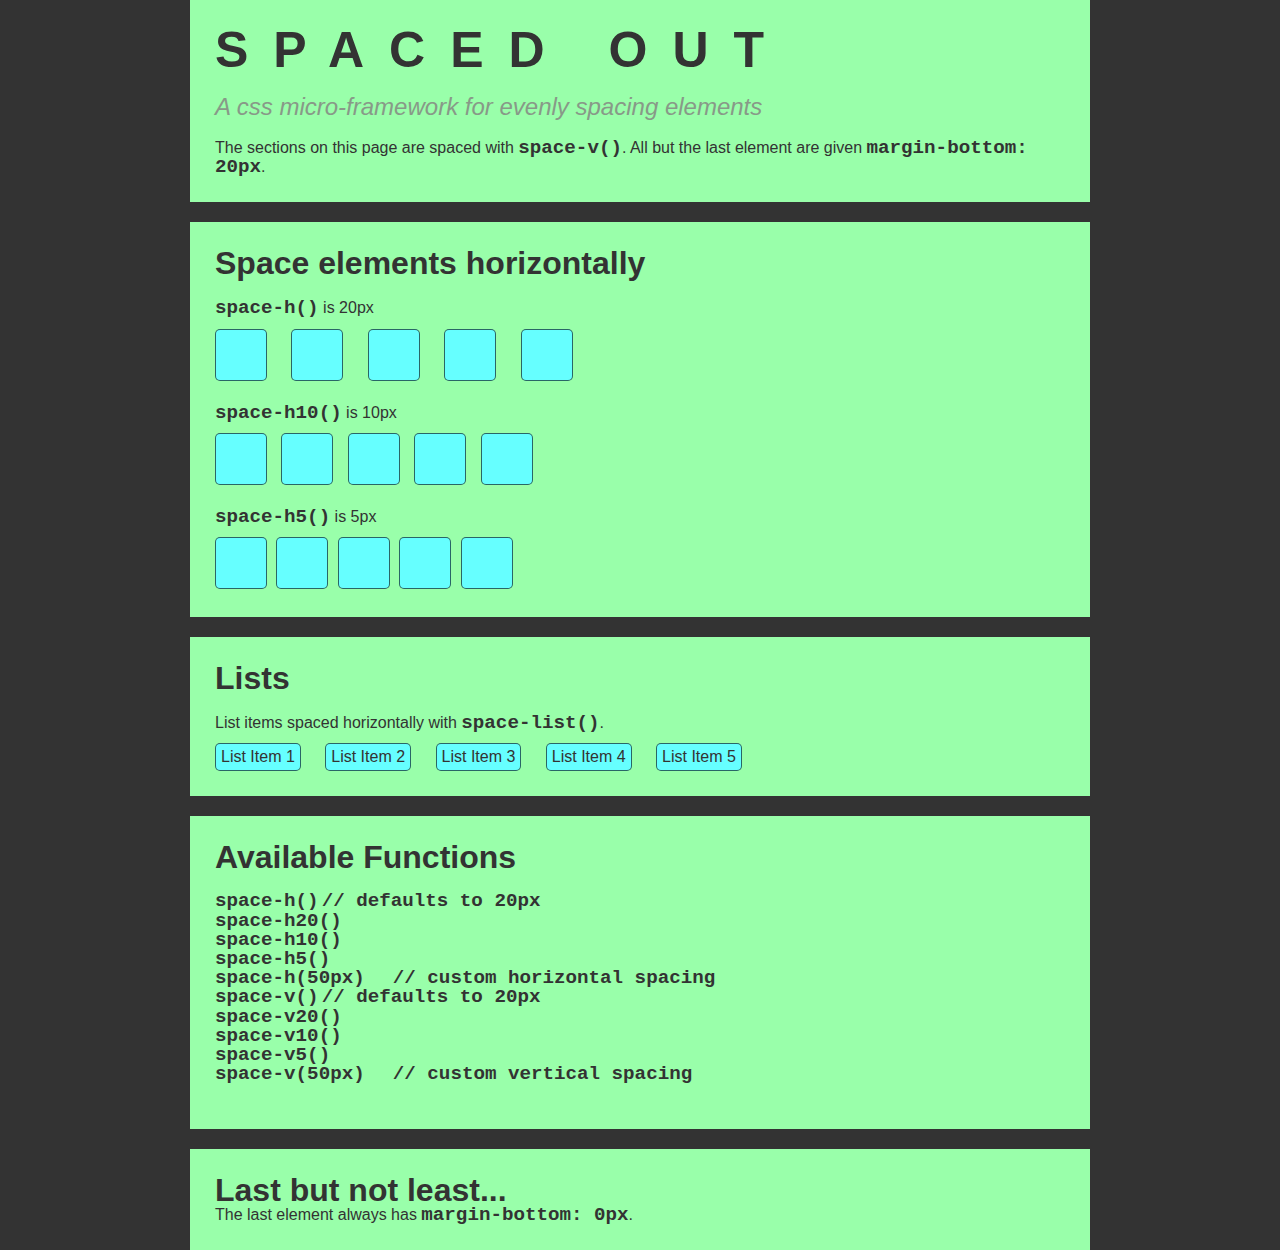
==== index.html @ 8ca6fb46 "Reference local spacedout.css. Referencing github directly doesn't work because of the MIME type." ====
<!DOCTYPE html>
<html lang="en">
<head>
	<meta charset="utf-8" />
	<title>S P A C E D   O U T</title>
	<link rel="stylesheet" type="text/css" href="reset.css" />
	<!-- can't reference directly from github because of MIME type? -->
	<!--<link rel="stylesheet" type="text/css" href="https://raw.github.com/RaineOrShine/spacedoutcss/master/spacedout.css" />-->
	<link rel="stylesheet" type="text/css" href="spacedout.css" />
	<link rel="stylesheet" type="text/css" href="main.css" />
	<!--[if IE]>
		<script src="http://html5shiv.googlecode.com/svn/trunk/html5.js"></script>
	<![endif]-->
</head>
<body>
 
	<div id="content" class="space-v">
		<section class="space-v">
			<h1 class="megaspace">Spaced Out</h1>
			<div class="subtitle">A css micro-framework for evenly spacing elements</div>
			<p>The sections on this page are spaced with <code>space-v()</code>. All but the last element are given <code>margin-bottom: 20px</code>.</p>
		</section>

		<section class="space-v">
			<h2>Space elements horizontally</h2>
			<div class="space-v">
				<section class="space-v10">
					<p><code>space-h()</code> is 20px</p>
					<div class="space-h">
						<div class="box"></div>
						<div class="box"></div>
						<div class="box"></div>
						<div class="box"></div>
						<div class="box"></div>
					</div>
				</section>
				<section class="space-v10">
					<p><code>space-h10()</code> is 10px</p>
					<div class="space-h10">
						<div class="box"></div>
						<div class="box"></div>
						<div class="box"></div>
						<div class="box"></div>
						<div class="box"></div>
					</div>
				</section>
				<section class="space-v10">
					<p><code>space-h5()</code> is 5px</p>
					<div class="space-h5">
						<div class="box"></div>
						<div class="box"></div>
						<div class="box"></div>
						<div class="box"></div>
						<div class="box"></div>
					</div>
				</section>
			</div>
		</section>

		<section class="space-v">
		<h2>Lists</h2>
		<div class="space-v10">
			<p>List items spaced horizontally with <code>space-list()</code>.</p>
			<ul id="list" class="space-list">
				<li>List Item 1</li>
				<li>List Item 2</li>
				<li>List Item 3</li>
				<li>List Item 4</li>
				<li>List Item 5</li>
			</ul>
		</div>
		</section>

		<section>
			<h2>Available Functions</h2>
			<pre><code>
space-h()	// defaults to 20px
space-h20()
space-h10()
space-h5()
space-h(50px)	// custom horizontal spacing
space-v()	// defaults to 20px
space-v20()
space-v10()
space-v5()
space-v(50px)	// custom vertical spacing
			</code></pre>
		</section>

		<section>
			<h2>Last but not least...</h2>
			<p>The last element always has <code>margin-bottom: 0px</code>.</p>
		</section>
	</div>

</body>
</html>
---- spacedout.css ----
/*********************************************
  S P A C E D   O U T
  A   c s s   m a r g i n   m i c r o - f r a m e w o r k
 *********************************************/
/*********************************************
 * TEST
 *********************************************/
.space-out > * {
  margin-right: 20px;
  margin-right: 20px;
}
.space-out > *:last-child {
  margin-right: 0;
  margin-right: 0;
}
.space-h > * {
  margin-right: 20px;
  margin-right: 20px;
}
.space-h > *:last-child {
  margin-right: 0;
  margin-right: 0;
}
.space-h5 > * {
  margin-right: 5px;
  margin-right: 5px;
}
.space-h5 > *:last-child {
  margin-right: 0;
  margin-right: 0;
}
.space-h10 > * {
  margin-right: 10px;
  margin-right: 10px;
}
.space-h10 > *:last-child {
  margin-right: 0;
  margin-right: 0;
}
.space-h20 > * {
  margin-right: 20px;
  margin-right: 20px;
}
.space-h20 > *:last-child {
  margin-right: 0;
  margin-right: 0;
}
.space-v > * {
  margin-bottom: 20px;
  margin-bottom: 20px;
}
.space-v > *:last-child {
  margin-bottom: 0;
  margin-bottom: 0;
}
.space-v5 > * {
  margin-bottom: 5px;
  margin-bottom: 5px;
}
.space-v5 > *:last-child {
  margin-bottom: 0;
  margin-bottom: 0;
}
.space-v10 > * {
  margin-bottom: 10px;
  margin-bottom: 10px;
}
.space-v10 > *:last-child {
  margin-bottom: 0;
  margin-bottom: 0;
}
.space-v20 > * {
  margin-bottom: 20px;
  margin-bottom: 20px;
}
.space-v20 > *:last-child {
  margin-bottom: 0;
  margin-bottom: 0;
}
.space-list > * {
  margin-right: 20px;
  margin-right: 20px;
}
.space-list > *:last-child {
  margin-right: 0;
  margin-right: 0;
}
.space-listul,
.space-listol {
  list-style: none;
  margin: 0;
  padding: 0;
}
.space-list> * {
  display: inline-block;
}
---- main.css ----
body {
  color: #333;
  background-color: #333;
  font-family: Arial;
  font-size: 16px;
}
h1 {
  font-weight: bold;
  font-size: 50px;
}
h2 {
  font-weight: bold;
  font-size: 32px;
}
code {
  font-family: Monospace;
  font-weight: bold;
  font-size: 120%;
}
#content {
  width: 900px;
  margin: 0 auto;
}
#content> section {
  background-color: #9fa;
  padding: 25px;
}
#list li {
  background-color: #6ff;
  border: solid 1px rgba(0,0,0,0.60);
  padding: 5px;
  border-radius: 5px;
}
.megaspace {
  letter-spacing: 25px;
  text-transform: uppercase;
}
.subtitle {
  color: #898;
  font-style: italic;
  font-size: 24px;
}
.box {
  display: inline-block;
  width: 50px;
  height: 50px;
  background-color: #6ff;
  border-radius: 5px;
  border: solid 1px rgba(0,0,0,0.60);
}
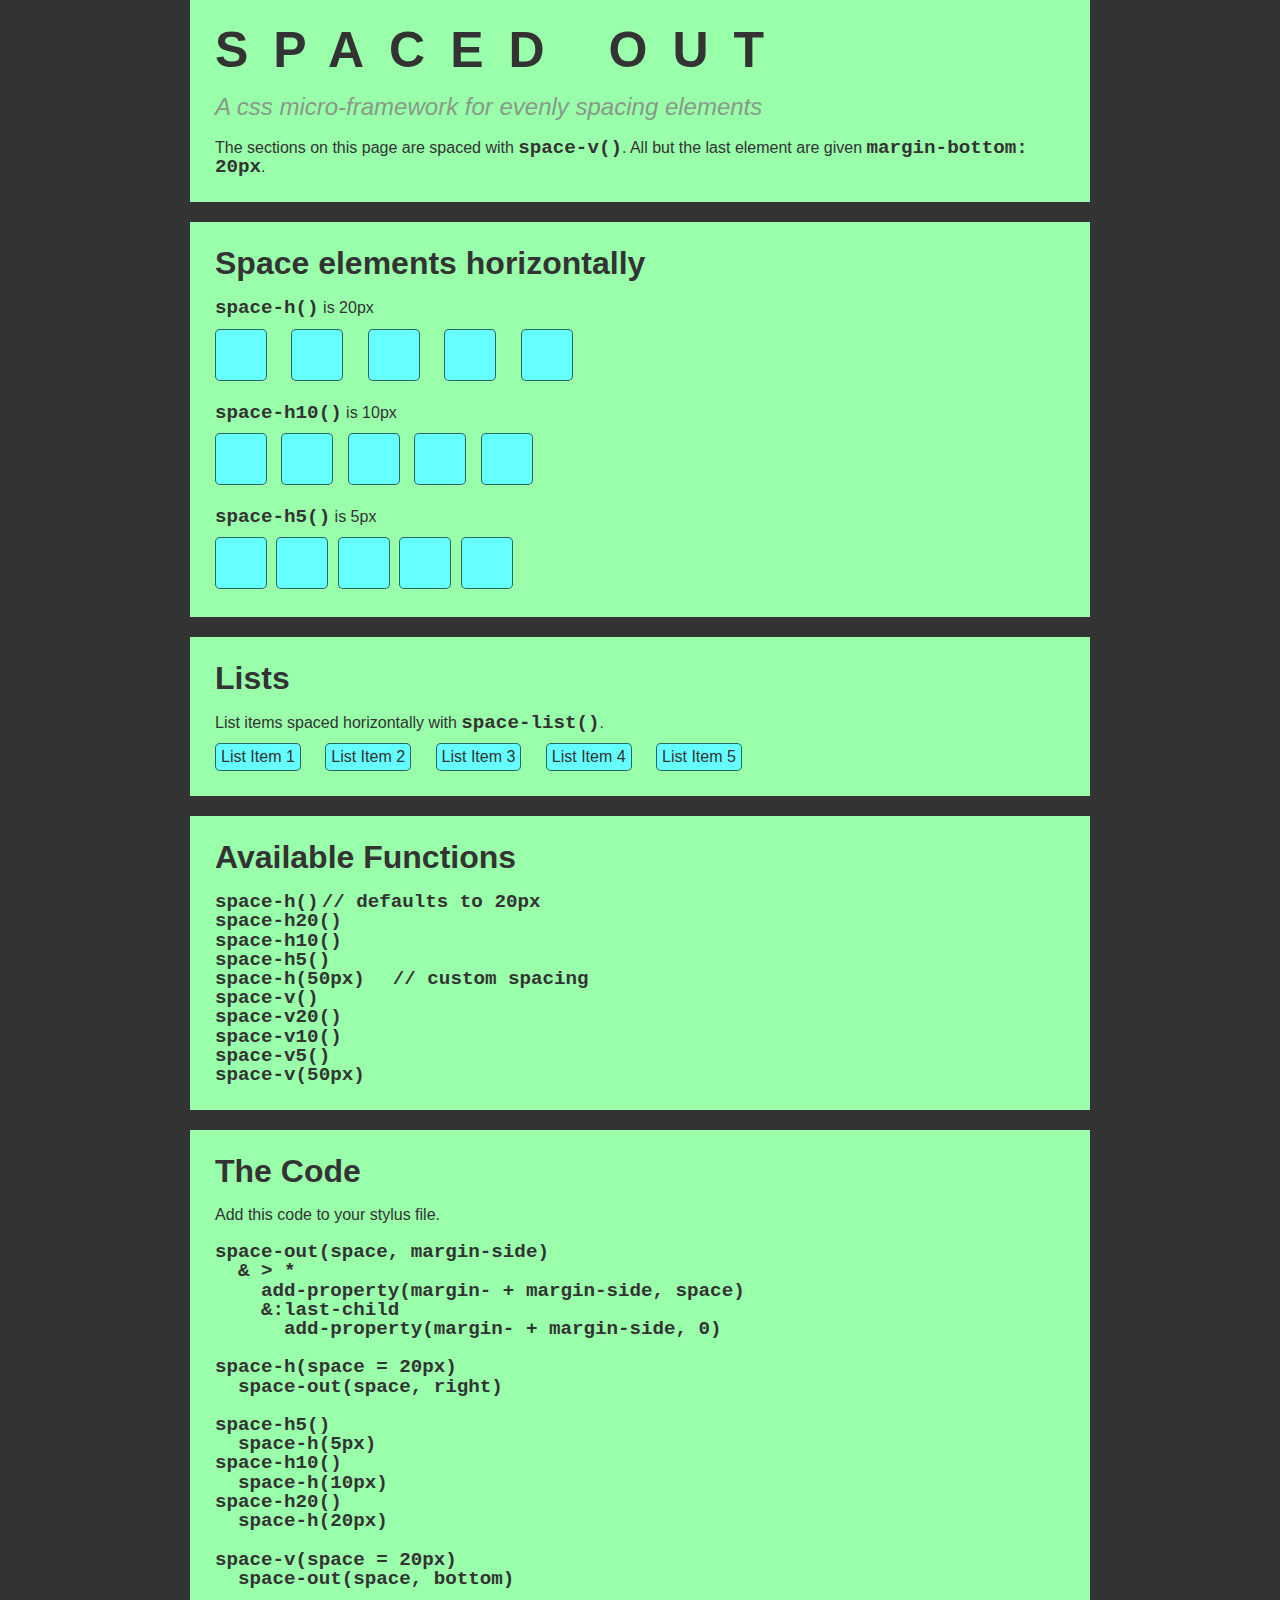
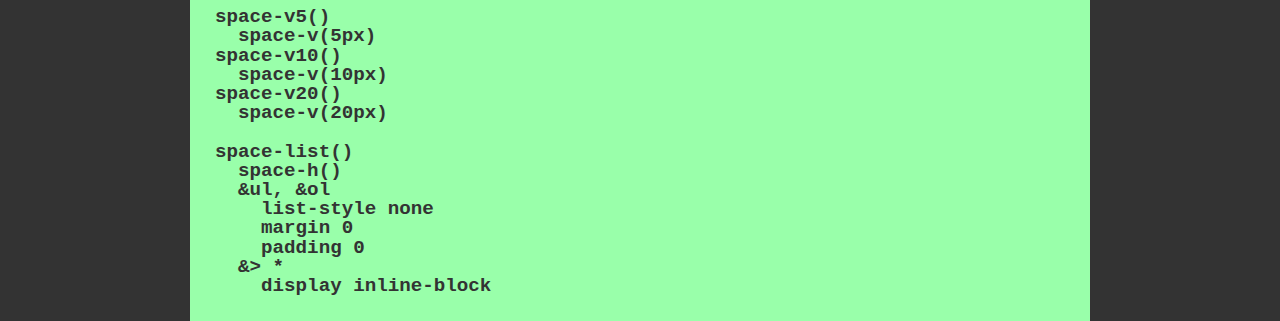
==== commit 23dabdfa: "Add code to documentation. Add syntax highlighting." ====
--- a/index.html
+++ b/index.html
@@ -4,6 +4,7 @@
 	<meta charset="utf-8" />
 	<title>S P A C E D   O U T</title>
 	<link rel="stylesheet" type="text/css" href="reset.css" />
+	<link rel="stylesheet" href="http://yandex.st/highlightjs/6.2/styles/solarized_dark.min.css">
 	<!-- can't reference directly from github because of MIME type? -->
 	<!--<link rel="stylesheet" type="text/css" href="https://raw.github.com/RaineOrShine/spacedoutcss/master/spacedout.css" />-->
 	<link rel="stylesheet" type="text/css" href="spacedout.css" />
@@ -71,27 +72,62 @@
 		</div>
 		</section>
 
-		<section>
+		<section class="space-v">
 			<h2>Available Functions</h2>
-			<pre><code>
-space-h()	// defaults to 20px
+			<pre><code>space-h()	// defaults to 20px
 space-h20()
 space-h10()
 space-h5()
-space-h(50px)	// custom horizontal spacing
-space-v()	// defaults to 20px
+space-h(50px)	// custom spacing
+space-v()
 space-v20()
 space-v10()
 space-v5()
-space-v(50px)	// custom vertical spacing
-			</code></pre>
+space-v(50px)</code></pre>
 		</section>
 
-		<section>
-			<h2>Last but not least...</h2>
-			<p>The last element always has <code>margin-bottom: 0px</code>.</p>
+		<section class="space-v">
+			<h2>The Code</h2>
+			<p>Add this code to your stylus file.</p>
+			<pre><code class="javascript">space-out(space, margin-side)
+  & > *
+    add-property(margin- + margin-side, space)
+    &:last-child
+      add-property(margin- + margin-side, 0)
+
+space-h(space = 20px)
+  space-out(space, right)
+
+space-h5()
+  space-h(5px)
+space-h10()
+  space-h(10px)
+space-h20()
+  space-h(20px)
+
+space-v(space = 20px)
+  space-out(space, bottom)
+
+space-v5()
+  space-v(5px)
+space-v10()
+  space-v(10px)
+space-v20()
+  space-v(20px)
+
+space-list()
+  space-h()
+  &ul, &ol
+    list-style none
+    margin 0
+    padding 0
+  &> *
+    display inline-block</code></pre>
 		</section>
 	</div>
 
+	<script src="http://yandex.st/highlightjs/6.2/highlight.min.js"></script>
+	<script>hljs.initHighlightingOnLoad();</script>
+
 </body>
 </html>
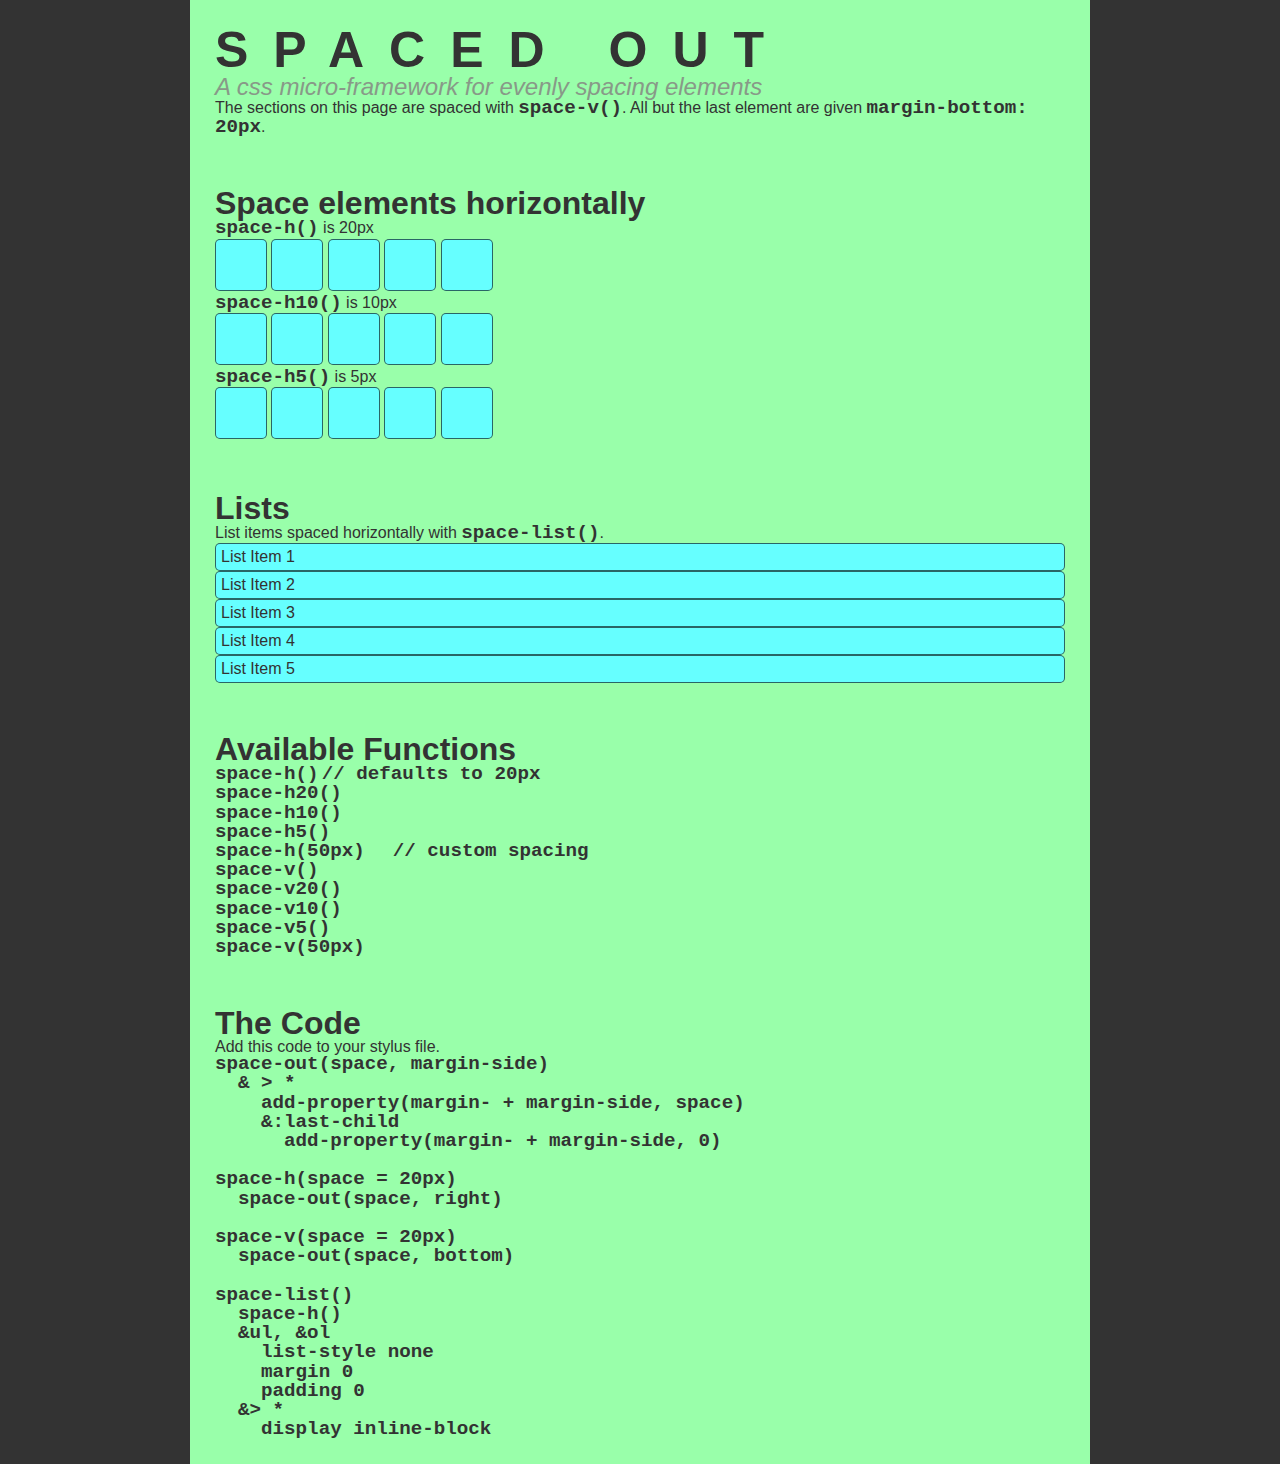
==== commit 6f4f9f7d: "Remove h5,h10,h20,v5,v10,v20. Just pass space as argument instead." ====
--- a/index.html
+++ b/index.html
@@ -98,22 +98,8 @@
 space-h(space = 20px)
   space-out(space, right)
 
-space-h5()
-  space-h(5px)
-space-h10()
-  space-h(10px)
-space-h20()
-  space-h(20px)
-
 space-v(space = 20px)
   space-out(space, bottom)
-
-space-v5()
-  space-v(5px)
-space-v10()
-  space-v(10px)
-space-v20()
-  space-v(20px)
 
 space-list()
   space-h()
--- a/spacedout.css
+++ b/spacedout.css
@@ -1,96 +1,4 @@
 /*********************************************
   S P A C E D   O U T
-  A   c s s   m a r g i n   m i c r o - f r a m e w o r k
+  A css micro-framework for evenly spacing elements
  *********************************************/
-/*********************************************
- * TEST
- *********************************************/
-.space-out > * {
-  margin-right: 20px;
-  margin-right: 20px;
-}
-.space-out > *:last-child {
-  margin-right: 0;
-  margin-right: 0;
-}
-.space-h > * {
-  margin-right: 20px;
-  margin-right: 20px;
-}
-.space-h > *:last-child {
-  margin-right: 0;
-  margin-right: 0;
-}
-.space-h5 > * {
-  margin-right: 5px;
-  margin-right: 5px;
-}
-.space-h5 > *:last-child {
-  margin-right: 0;
-  margin-right: 0;
-}
-.space-h10 > * {
-  margin-right: 10px;
-  margin-right: 10px;
-}
-.space-h10 > *:last-child {
-  margin-right: 0;
-  margin-right: 0;
-}
-.space-h20 > * {
-  margin-right: 20px;
-  margin-right: 20px;
-}
-.space-h20 > *:last-child {
-  margin-right: 0;
-  margin-right: 0;
-}
-.space-v > * {
-  margin-bottom: 20px;
-  margin-bottom: 20px;
-}
-.space-v > *:last-child {
-  margin-bottom: 0;
-  margin-bottom: 0;
-}
-.space-v5 > * {
-  margin-bottom: 5px;
-  margin-bottom: 5px;
-}
-.space-v5 > *:last-child {
-  margin-bottom: 0;
-  margin-bottom: 0;
-}
-.space-v10 > * {
-  margin-bottom: 10px;
-  margin-bottom: 10px;
-}
-.space-v10 > *:last-child {
-  margin-bottom: 0;
-  margin-bottom: 0;
-}
-.space-v20 > * {
-  margin-bottom: 20px;
-  margin-bottom: 20px;
-}
-.space-v20 > *:last-child {
-  margin-bottom: 0;
-  margin-bottom: 0;
-}
-.space-list > * {
-  margin-right: 20px;
-  margin-right: 20px;
-}
-.space-list > *:last-child {
-  margin-right: 0;
-  margin-right: 0;
-}
-.space-listul,
-.space-listol {
-  list-style: none;
-  margin: 0;
-  padding: 0;
-}
-.space-list> * {
-  display: inline-block;
-}
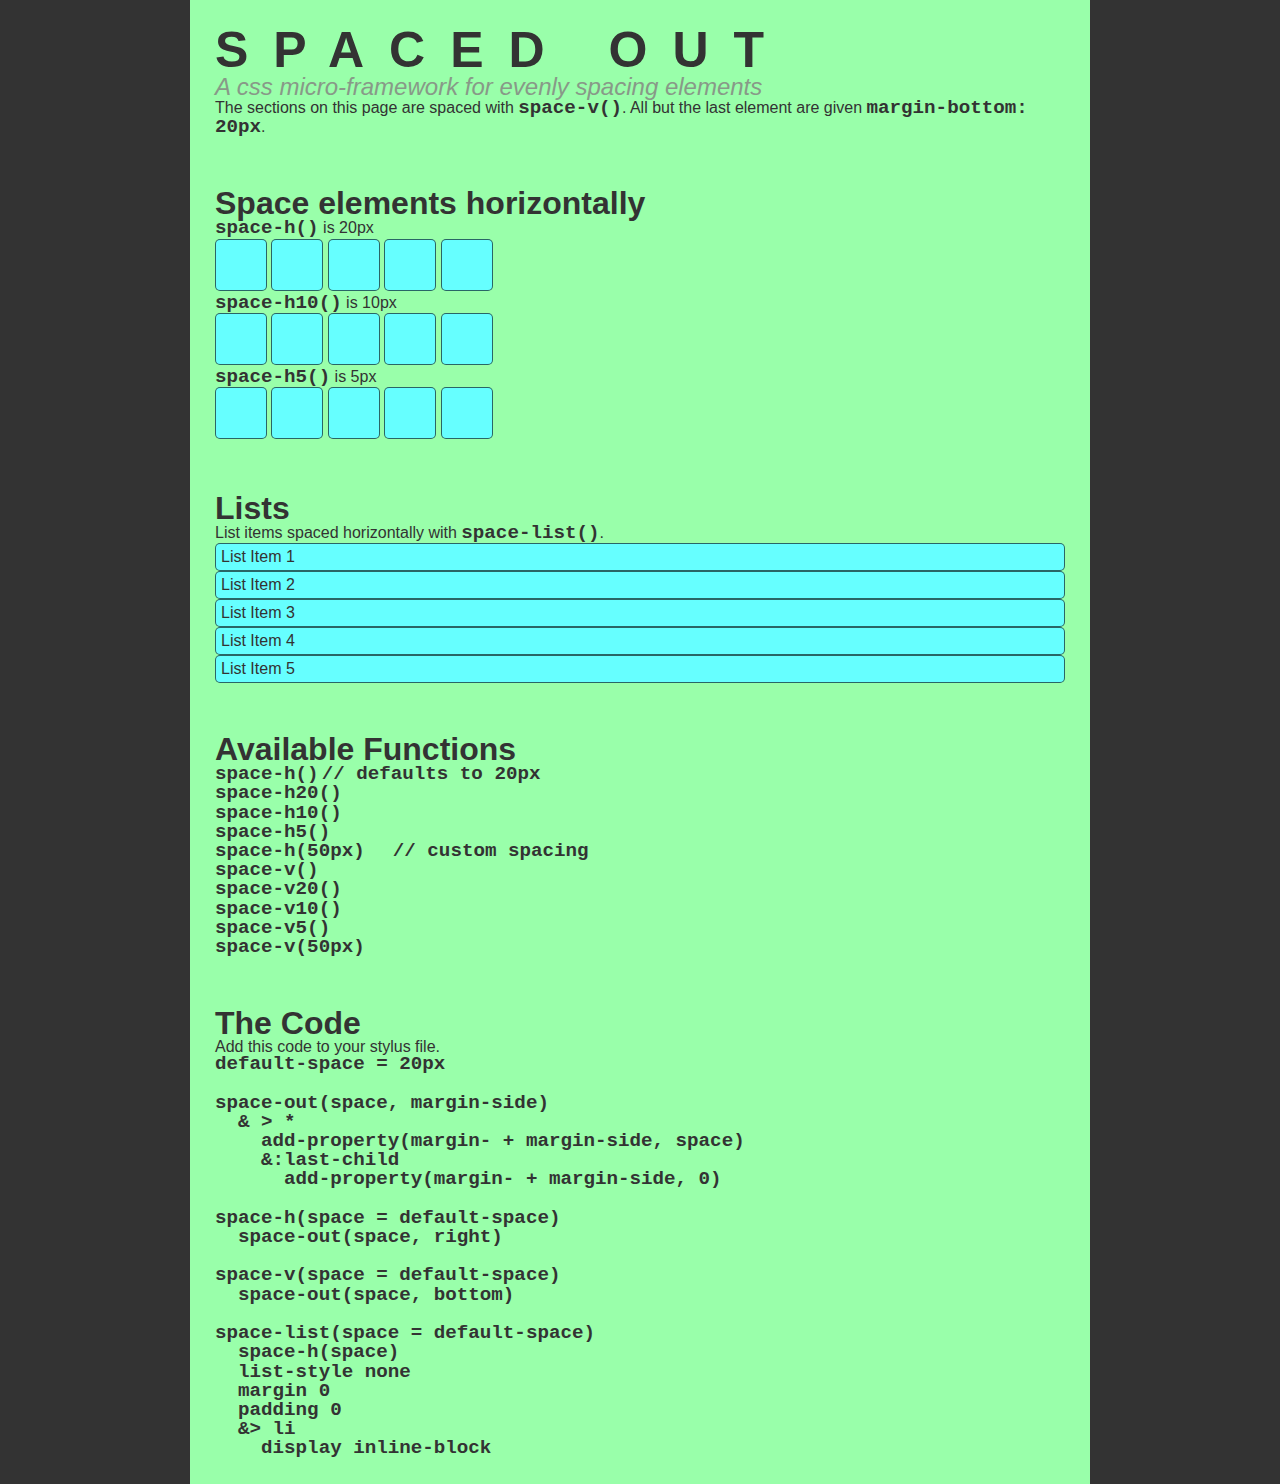
==== commit fa0d2832: "Update code" ====
--- a/index.html
+++ b/index.html
@@ -89,25 +89,26 @@
 		<section class="space-v">
 			<h2>The Code</h2>
 			<p>Add this code to your stylus file.</p>
-			<pre><code class="javascript">space-out(space, margin-side)
+			<pre><code class="javascript">default-space = 20px
+
+space-out(space, margin-side)
   & > *
     add-property(margin- + margin-side, space)
     &:last-child
       add-property(margin- + margin-side, 0)
 
-space-h(space = 20px)
+space-h(space = default-space)
   space-out(space, right)
 
-space-v(space = 20px)
+space-v(space = default-space)
   space-out(space, bottom)
 
-space-list()
-  space-h()
-  &ul, &ol
-    list-style none
-    margin 0
-    padding 0
-  &> *
+space-list(space = default-space)
+  space-h(space)
+  list-style none
+  margin 0
+  padding 0
+  &> li
     display inline-block</code></pre>
 		</section>
 	</div>
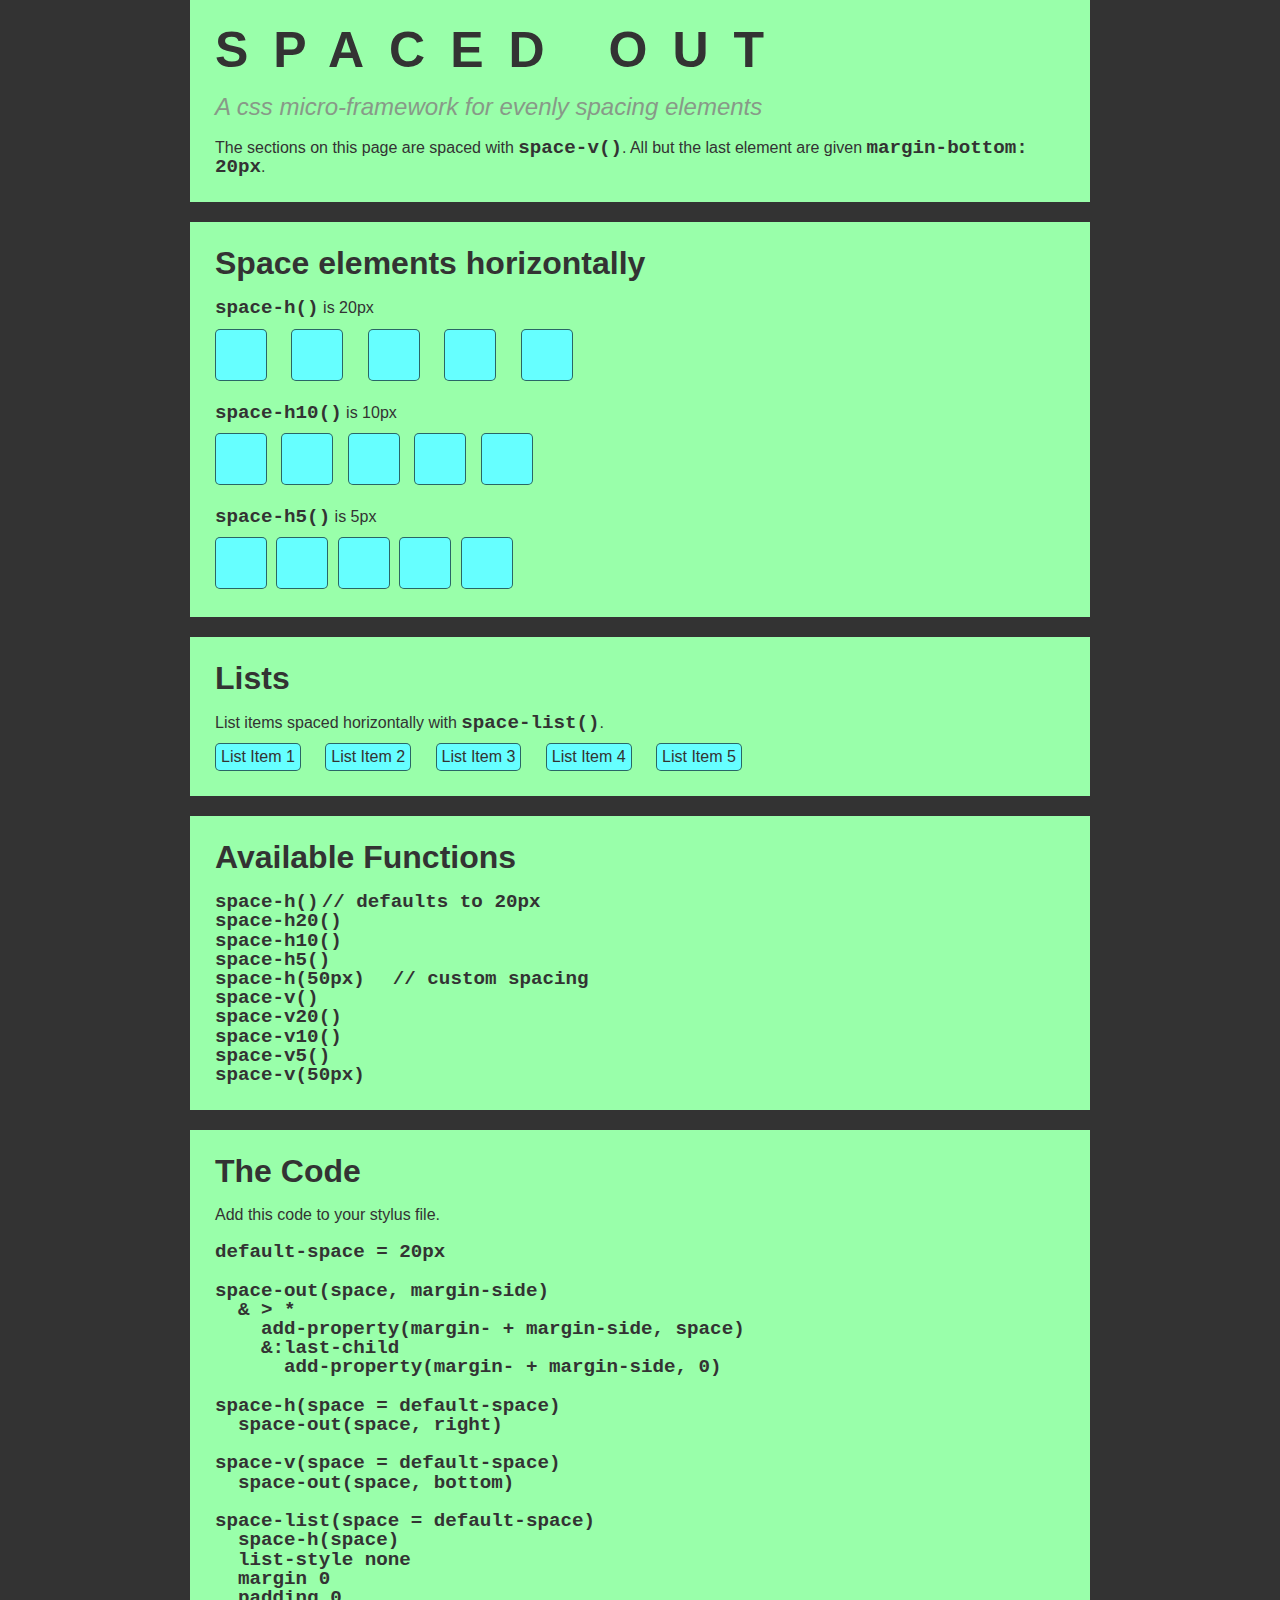
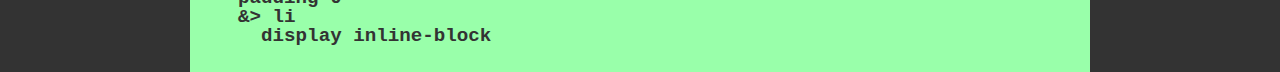
==== commit 04d95dae: "Reference spacedout-test.css" ====
--- a/index.html
+++ b/index.html
@@ -5,9 +5,7 @@
 	<title>S P A C E D   O U T</title>
 	<link rel="stylesheet" type="text/css" href="reset.css" />
 	<link rel="stylesheet" href="http://yandex.st/highlightjs/6.2/styles/solarized_dark.min.css">
-	<!-- can't reference directly from github because of MIME type? -->
-	<!--<link rel="stylesheet" type="text/css" href="https://raw.github.com/RaineOrShine/spacedoutcss/master/spacedout.css" />-->
-	<link rel="stylesheet" type="text/css" href="spacedout.css" />
+	<link rel="stylesheet" type="text/css" href="spacedout-test.css" />
 	<link rel="stylesheet" type="text/css" href="main.css" />
 	<!--[if IE]>
 		<script src="http://html5shiv.googlecode.com/svn/trunk/html5.js"></script>
--- a/spacedout-test.css
+++ b/spacedout-test.css
@@ -0,0 +1,71 @@
+/*********************************************
+  S P A C E D   O U T
+  A css micro-framework for evenly spacing elements
+ *********************************************/
+/*********************************************
+ * TEST
+ *********************************************/
+.space-h > * {
+  margin-right: 20px;
+  margin-right: 20px;
+}
+.space-h > *:last-child {
+  margin-right: 0;
+  margin-right: 0;
+}
+.space-h5 > * {
+  margin-right: 5px;
+  margin-right: 5px;
+}
+.space-h5 > *:last-child {
+  margin-right: 0;
+  margin-right: 0;
+}
+.space-h10 > * {
+  margin-right: 10px;
+  margin-right: 10px;
+}
+.space-h10 > *:last-child {
+  margin-right: 0;
+  margin-right: 0;
+}
+.space-v > * {
+  margin-bottom: 20px;
+  margin-bottom: 20px;
+}
+.space-v > *:last-child {
+  margin-bottom: 0;
+  margin-bottom: 0;
+}
+.space-v5 > * {
+  margin-bottom: 5px;
+  margin-bottom: 5px;
+}
+.space-v5 > *:last-child {
+  margin-bottom: 0;
+  margin-bottom: 0;
+}
+.space-v10 > * {
+  margin-bottom: 10px;
+  margin-bottom: 10px;
+}
+.space-v10 > *:last-child {
+  margin-bottom: 0;
+  margin-bottom: 0;
+}
+.space-list {
+  list-style: none;
+  margin: 0;
+  padding: 0;
+}
+.space-list > * {
+  margin-right: 20px;
+  margin-right: 20px;
+}
+.space-list > *:last-child {
+  margin-right: 0;
+  margin-right: 0;
+}
+.space-list> li {
+  display: inline-block;
+}
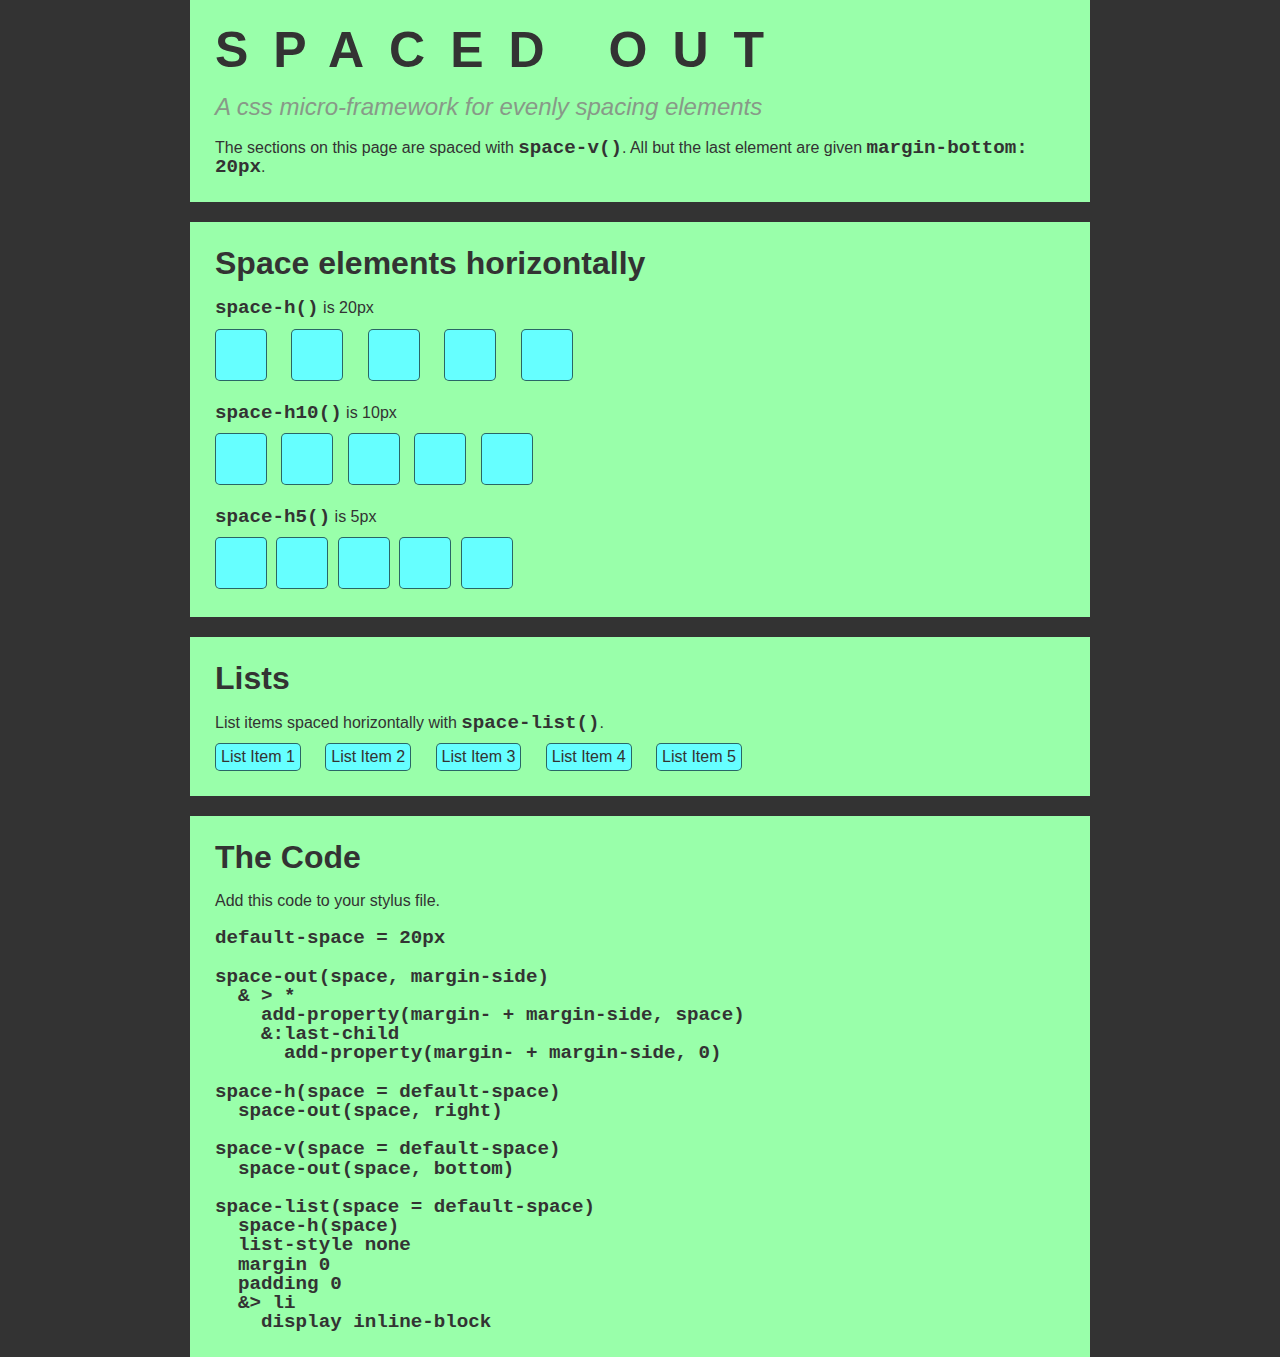
==== commit 1273f4dc: "Remove available functions section." ====
--- a/index.html
+++ b/index.html
@@ -71,20 +71,6 @@
 		</section>
 
 		<section class="space-v">
-			<h2>Available Functions</h2>
-			<pre><code>space-h()	// defaults to 20px
-space-h20()
-space-h10()
-space-h5()
-space-h(50px)	// custom spacing
-space-v()
-space-v20()
-space-v10()
-space-v5()
-space-v(50px)</code></pre>
-		</section>
-
-		<section class="space-v">
 			<h2>The Code</h2>
 			<p>Add this code to your stylus file.</p>
 			<pre><code class="javascript">default-space = 20px
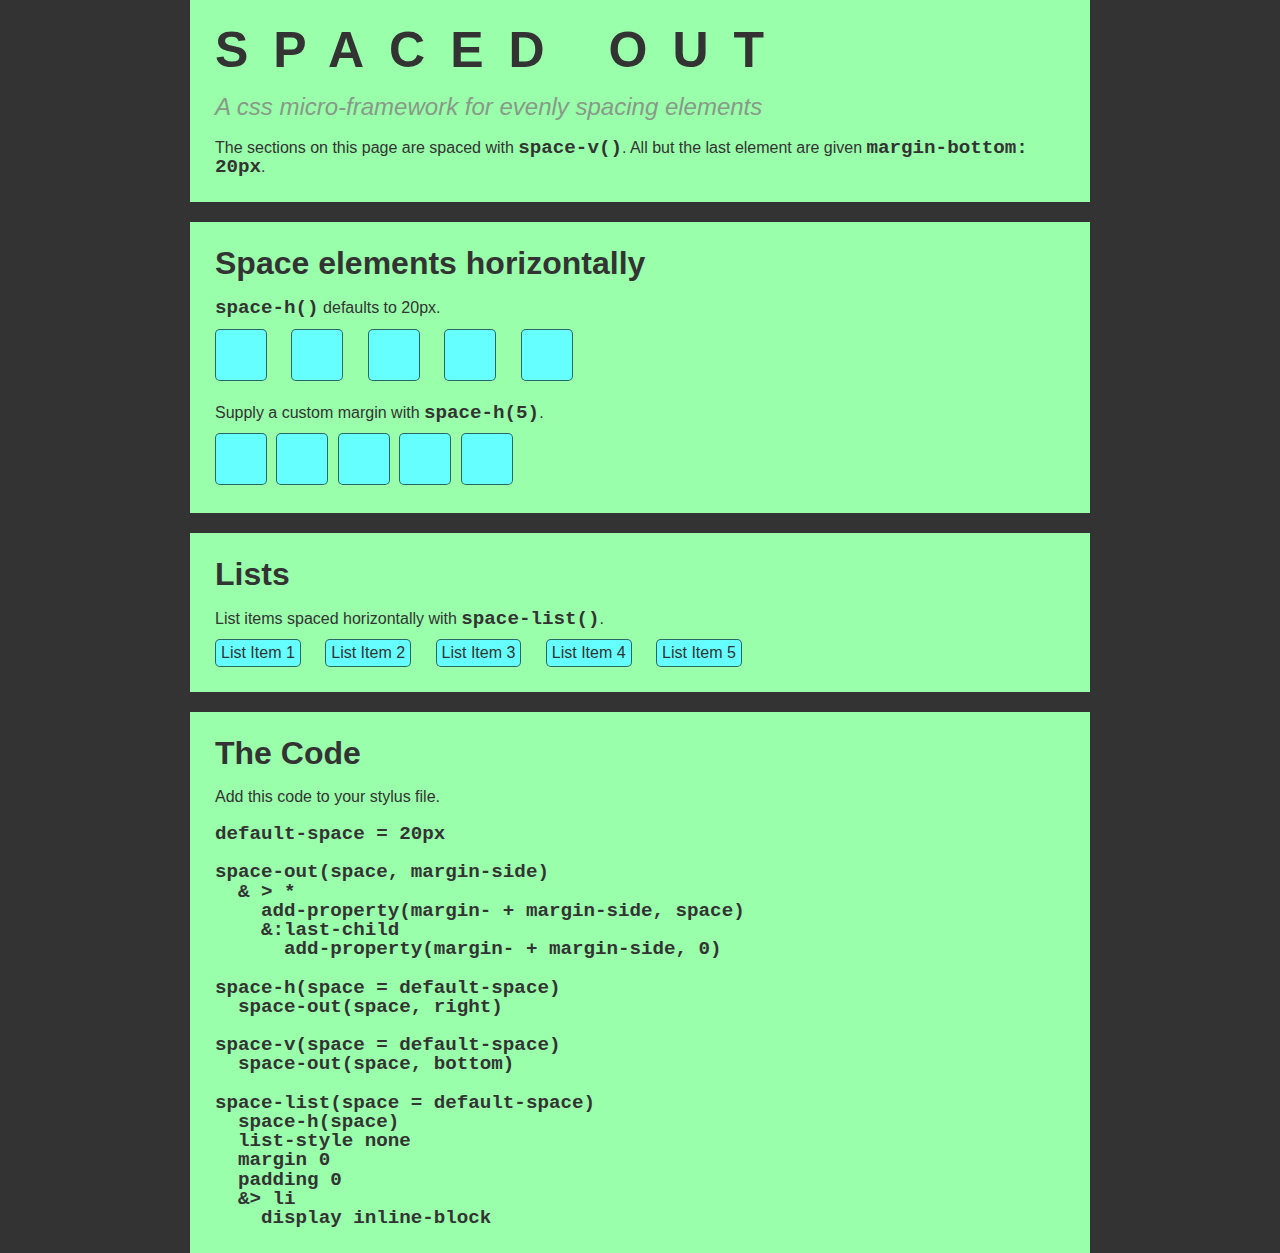
==== commit 727cffcd: "Update documentation to match removal of h5,h10,etc" ====
--- a/index.html
+++ b/index.html
@@ -24,7 +24,7 @@
 			<h2>Space elements horizontally</h2>
 			<div class="space-v">
 				<section class="space-v10">
-					<p><code>space-h()</code> is 20px</p>
+					<p><code>space-h()</code> defaults to 20px.</p>
 					<div class="space-h">
 						<div class="box"></div>
 						<div class="box"></div>
@@ -34,17 +34,7 @@
 					</div>
 				</section>
 				<section class="space-v10">
-					<p><code>space-h10()</code> is 10px</p>
-					<div class="space-h10">
-						<div class="box"></div>
-						<div class="box"></div>
-						<div class="box"></div>
-						<div class="box"></div>
-						<div class="box"></div>
-					</div>
-				</section>
-				<section class="space-v10">
-					<p><code>space-h5()</code> is 5px</p>
+					<p>Supply a custom margin with <code>space-h(5)</code>.</p>
 					<div class="space-h5">
 						<div class="box"></div>
 						<div class="box"></div>
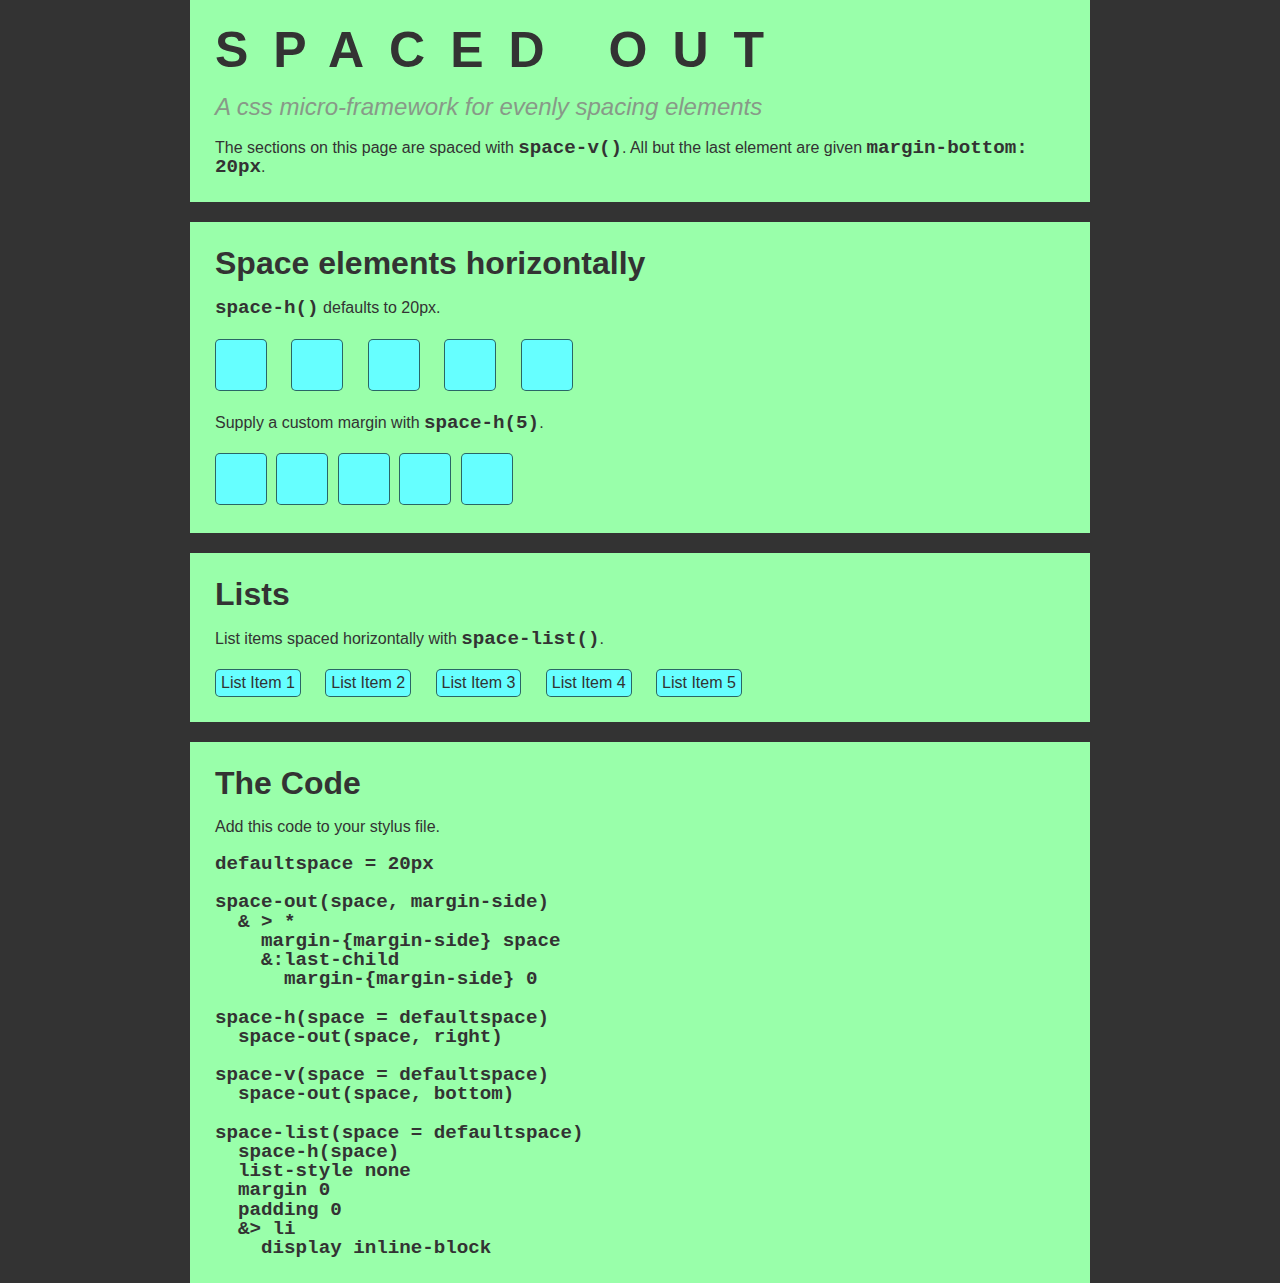
==== commit fdba9516: "Replace add-property with interpolation." ====
--- a/index.html
+++ b/index.html
@@ -23,7 +23,7 @@
 		<section class="space-v">
 			<h2>Space elements horizontally</h2>
 			<div class="space-v">
-				<section class="space-v10">
+				<section class="space-v">
 					<p><code>space-h()</code> defaults to 20px.</p>
 					<div class="space-h">
 						<div class="box"></div>
@@ -33,7 +33,7 @@
 						<div class="box"></div>
 					</div>
 				</section>
-				<section class="space-v10">
+				<section class="space-v">
 					<p>Supply a custom margin with <code>space-h(5)</code>.</p>
 					<div class="space-h5">
 						<div class="box"></div>
@@ -48,7 +48,7 @@
 
 		<section class="space-v">
 		<h2>Lists</h2>
-		<div class="space-v10">
+		<div class="space-v">
 			<p>List items spaced horizontally with <code>space-list()</code>.</p>
 			<ul id="list" class="space-list">
 				<li>List Item 1</li>
@@ -63,21 +63,21 @@
 		<section class="space-v">
 			<h2>The Code</h2>
 			<p>Add this code to your stylus file.</p>
-			<pre><code class="javascript">default-space = 20px
+			<pre><code class="javascript">defaultspace = 20px
 
 space-out(space, margin-side)
   & > *
-    add-property(margin- + margin-side, space)
+    margin-{margin-side} space
     &:last-child
-      add-property(margin- + margin-side, 0)
+      margin-{margin-side} 0
 
-space-h(space = default-space)
+space-h(space = defaultspace)
   space-out(space, right)
 
-space-v(space = default-space)
+space-v(space = defaultspace)
   space-out(space, bottom)
 
-space-list(space = default-space)
+space-list(space = defaultspace)
   space-h(space)
   list-style none
   margin 0
--- a/spacedout-test.css
+++ b/spacedout-test.css
@@ -7,50 +7,26 @@
  *********************************************/
 .space-h > * {
   margin-right: 20px;
-  margin-right: 20px;
 }
 .space-h > *:last-child {
-  margin-right: 0;
   margin-right: 0;
 }
 .space-h5 > * {
   margin-right: 5px;
-  margin-right: 5px;
 }
 .space-h5 > *:last-child {
-  margin-right: 0;
-  margin-right: 0;
-}
-.space-h10 > * {
-  margin-right: 10px;
-  margin-right: 10px;
-}
-.space-h10 > *:last-child {
-  margin-right: 0;
   margin-right: 0;
 }
 .space-v > * {
   margin-bottom: 20px;
-  margin-bottom: 20px;
 }
 .space-v > *:last-child {
-  margin-bottom: 0;
   margin-bottom: 0;
 }
 .space-v5 > * {
   margin-bottom: 5px;
-  margin-bottom: 5px;
 }
 .space-v5 > *:last-child {
-  margin-bottom: 0;
-  margin-bottom: 0;
-}
-.space-v10 > * {
-  margin-bottom: 10px;
-  margin-bottom: 10px;
-}
-.space-v10 > *:last-child {
-  margin-bottom: 0;
   margin-bottom: 0;
 }
 .space-list {
@@ -60,10 +36,8 @@
 }
 .space-list > * {
   margin-right: 20px;
-  margin-right: 20px;
 }
 .space-list > *:last-child {
-  margin-right: 0;
   margin-right: 0;
 }
 .space-list> li {
